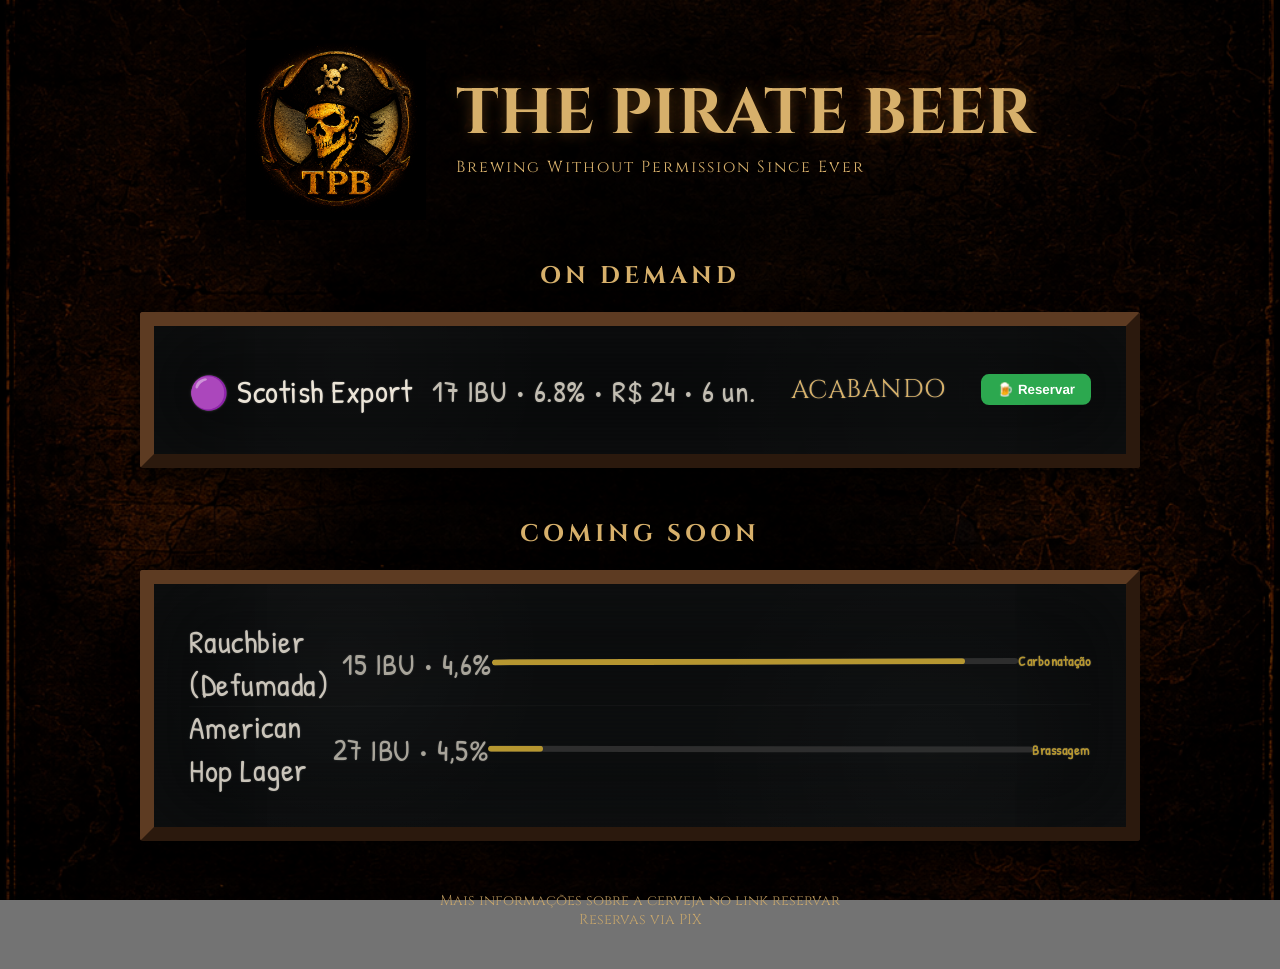
==== index.html @ d94f5968 "Primeiro commit - site The Pirate Beer" ====
<!DOCTYPE html>
<html lang="pt-BR">
<head>
<meta charset="UTF-8">
<meta name="viewport" content="width=device-width, initial-scale=1.0">
<title>The Pirate Beer</title>

<link rel="stylesheet" href="css/style.css">

</head>
<body>

<div class="overlay">

    <header class="hero">

        <div class="hero-content">

            <img src="img/tpb-logo.png" alt="TPB Logo" class="logo">

            <div>
                <h1>THE PIRATE BEER</h1>
                <p>Brewing Without Permission Since Ever</p>
            </div>

        </div>

    </header>

    <main>

        <section class="taproom">

            <h2>ON DEMAND</h2>

           
<section class="chalkboard">

    <div id="beer-list"></div>

</section>

        </section>


<section class="taproom">

    <h2>COMING SOON</h2>

    <section class="chalkboard">

        <div id="incoming-list"></div>

    </section>

</section>





    </main>

    <footer>
<!--
        <a href="https://wa.me/5555981163122"
   target="_blank"
   class="crew-btn">
            ORDER NOW
        </a>
-->
        <p>
            Mais informações sobre a cerveja no link reservar
            <br>Reservas via PIX
        </p>

    </footer>

</div>


<script src="js/cervejas.js"></script>
<script src="js/incoming.js"></script>

<script>
const lista = document.getElementById("beer-list");

cervejas.forEach((cerveja, indice) => {

let status = "";
let classeStatus = "";

if (cerveja.estoque > 10) {

    status = "DISPONÍVEL";
    classeStatus = "status-ok";

}
else if (cerveja.estoque > 0) {

    status = "ACABANDO";
    classeStatus = "status-low";

}
else {

    status = "ESGOTADA";
    classeStatus = "status-out";

}

lista.innerHTML += `
<div class="beer-line">

    <span class="beer-name">
        ${cerveja.nome}
    </span>

    <span class="beer-info">
        ${cerveja.ibu} IBU •
        ${cerveja.abv} •
        R$ ${cerveja.preco} •
        ${cerveja.estoque} un.
    </span>

    <span class="${classeStatus}">
        ${status}
    </span>

    ${
        cerveja.estoque > 0
        ? `<button class="reserve-btn" onclick="reservar(${indice})">
                🍺 Reservar
           </button>`
        : ""
    }

</div>
`;
});

const incomingLista = document.getElementById("incoming-list");

incoming.forEach(cerveja => {

incomingLista.innerHTML += `

<div class="beer-line incoming">

    <span class="beer-name">
        ${cerveja.nome}
    </span>

    <span class="beer-info">
        ${cerveja.ibu} IBU •
        ${cerveja.abv}
    </span>

    <div class="progress">

        <div
            class="progress-bar"
            style="width:${cerveja.progresso}%">
        </div>

    </div>

    <span class="status-coming">
        ${cerveja.previsao}
    </span>

</div>

`;

});





function reservar(indice){

    const cerveja = cervejas[indice];

    sessionStorage.setItem(
        "cervejaSelecionada",
        indice
    );

    window.location.href = "pedido.html";

}


</script>


</body>
</html>
---- css/style.css ----
@import url('https://fonts.googleapis.com/css2?family=Cinzel:wght@400;600;700&family=Patrick+Hand&display=swap');
@import url('https://fonts.googleapis.com/css2?family=Cinzel:wght@400;600;700&display=swap');

*{
    margin:0;
    padding:0;
    box-sizing:border-box;
}

body{

    font-family:'Cinzel', serif;

    background-image:url('../img/background.jpg');
    background-position:center;
    background-size:cover;
    background-attachment:fixed;

    color:#d7b06b;

    min-height:100vh;
}

.overlay{

    background:rgba(0,0,0,.55);

    min-height:100vh;

    padding:40px 20px;
}

.hero{

    max-width:1100px;
    margin:auto;
    margin-bottom:40px;
}

.hero-content{

    display:flex;
    align-items:center;
    justify-content:center;
    gap:30px;
}

.logo{

    width:180px;
    max-width:40vw;
}

.hero h1{

    font-size:4rem;
    line-height:1;
    text-shadow:0 0 15px rgba(255,160,50,.3);
}

.hero p{

    margin-top:10px;
    font-size:1rem;
    letter-spacing:2px;
}

.taproom{

    max-width:1100px;
    margin:auto;
}

.taproom h2{

    text-align:center;

    margin-bottom:20px;

    letter-spacing:4px;
}

table{

    width:100%;

    border-collapse:collapse;

    background:rgba(0,0,0,.45);

    border:2px solid #b97c28;

    box-shadow:
        0 0 30px rgba(255,140,0,.15);
}

th{

    background:rgba(185,124,40,.15);

    font-size:1rem;

    padding:15px;
}

td{

    height:52px;
}

th,
td{

    border:1px solid rgba(185,124,40,.35);

    padding:12px;
}

tbody tr:hover{

    background:rgba(255,180,50,.04);
}

footer{

    margin-top:50px;

    text-align:center;
}

.crew-btn{

    display:inline-block;

    padding:14px 32px;

    text-decoration:none;

    color:#d7b06b;

    border:2px solid #b97c28;

    transition:.25s;

    letter-spacing:2px;
}

.crew-btn:hover{

    background:rgba(185,124,40,.15);

    box-shadow:0 0 20px rgba(255,160,50,.2);
}

footer p{

    margin-top:15px;

    font-size:.9rem;

    opacity:.8;
}

@media(max-width:768px){

    .hero-content{

        flex-direction:column;
    }

    .logo{

        width:140px;
    }

    .hero h1{

        font-size:2.3rem;

        text-align:center;
    }

    .hero p{

        text-align:center;
    }

    table{

        font-size:.8rem;
    }

    th,
    td{

        padding:8px;
    }

}


.chalkboard{

    max-width:1000px;

    margin:auto;
    margin-top:20px;

    padding:35px;

    background:
        radial-gradient(circle at 20% 30%,
        rgba(255,255,255,.03) 0%,
        transparent 25%),

        radial-gradient(circle at 80% 70%,
        rgba(255,255,255,.025) 0%,
        transparent 30%),

        repeating-linear-gradient(
            0deg,
            rgba(255,255,255,.004) 0px,
            rgba(255,255,255,.004) 2px,
            transparent 2px,
            transparent 4px
        ),

        #0d0f10;

    border:14px solid #4b2f1b;

    border-top-color:#5d3b22;
    border-left-color:#5d3b22;

    border-right-color:#2b190d;
    border-bottom-color:#2b190d;

    border-radius:3px;

    box-shadow:
        inset 0 0 80px rgba(255,255,255,.03),
        inset 0 0 200px rgba(0,0,0,.7),
        0 8px 25px rgba(0,0,0,.8);

    position:relative;
}



.beer-line{

    min-height:58px;

    display:flex;

    justify-content:space-between;

    align-items:center;

    font-family:'Patrick Hand', cursive;

    color:#ece5d8;

    font-size:2rem;

    letter-spacing:.5px;

    text-shadow:
        0 0 2px rgba(255,255,255,.25),
        0 0 6px rgba(255,255,255,.05);

    border-bottom:
        1px solid rgba(255,255,255,.04);
}

.beer-line:nth-child(odd){
    transform:rotate(-0.15deg);
}

.beer-line:nth-child(even){
    transform:rotate(0.08deg);
}

.beer-name{
    font-weight:normal;
}

.beer-info{

    color:#d8d2c5;

    font-size:.95em;

    opacity:.9;
}



.beer-line:last-child{

    border-bottom:none;
}

.beer-name{

    transform:rotate(-0.2deg);
}

.beer-info{

    opacity:.9;

    white-space:nowrap;

    transform:rotate(0.15deg);
}

.empty{

    color:transparent;
}

.empty::after{

    content:"";

    width:100%;

    border-bottom:1px dashed rgba(255,255,255,.08);
}

@media(max-width:768px){

    .beer-line{

        flex-direction:column;

        align-items:flex-start;

        gap:4px;

        font-size:1.5rem;

        padding:8px 0;
    }

    .beer-info{

        font-size:1rem;
    }

}

.status-ok{

    color:#8fd18f;

    font-size:0.8em;

    margin-left:15px;

    font-family:'Cinzel', serif;
}

.status-low{

    color:#d8b26a;

    font-size:0.8em;

    margin-left:15px;

    font-family:'Cinzel', serif;
}

.status-out{

    color:#c96a6a;

    font-size:0.8em;

    margin-left:15px;

    font-family:'Cinzel', serif;
}


.reserve-btn{
    margin-left:15px;
    padding:8px 16px;
    border:none;
    border-radius:8px;
    background:#2ca84f;
    color:#fff;
    cursor:pointer;
    font-weight:bold;
    transition:.2s;
}

.reserve-btn:hover{
    background:#22863d;
}


.incoming{
    opacity:.85;
}

.progress{
    width:100%;
    height:6px;
    background:#333;
    border-radius:20px;
    overflow:hidden;
    margin:8px 0;
}

.progress-bar{
    height:100%;
    background:#d4af37;
    border-radius:20px;
}

.status-coming{
    color:#d4af37;
    font-size:.85rem;
    font-weight:bold;
}

.taproom + .taproom {
    margin-top: 50px;
}
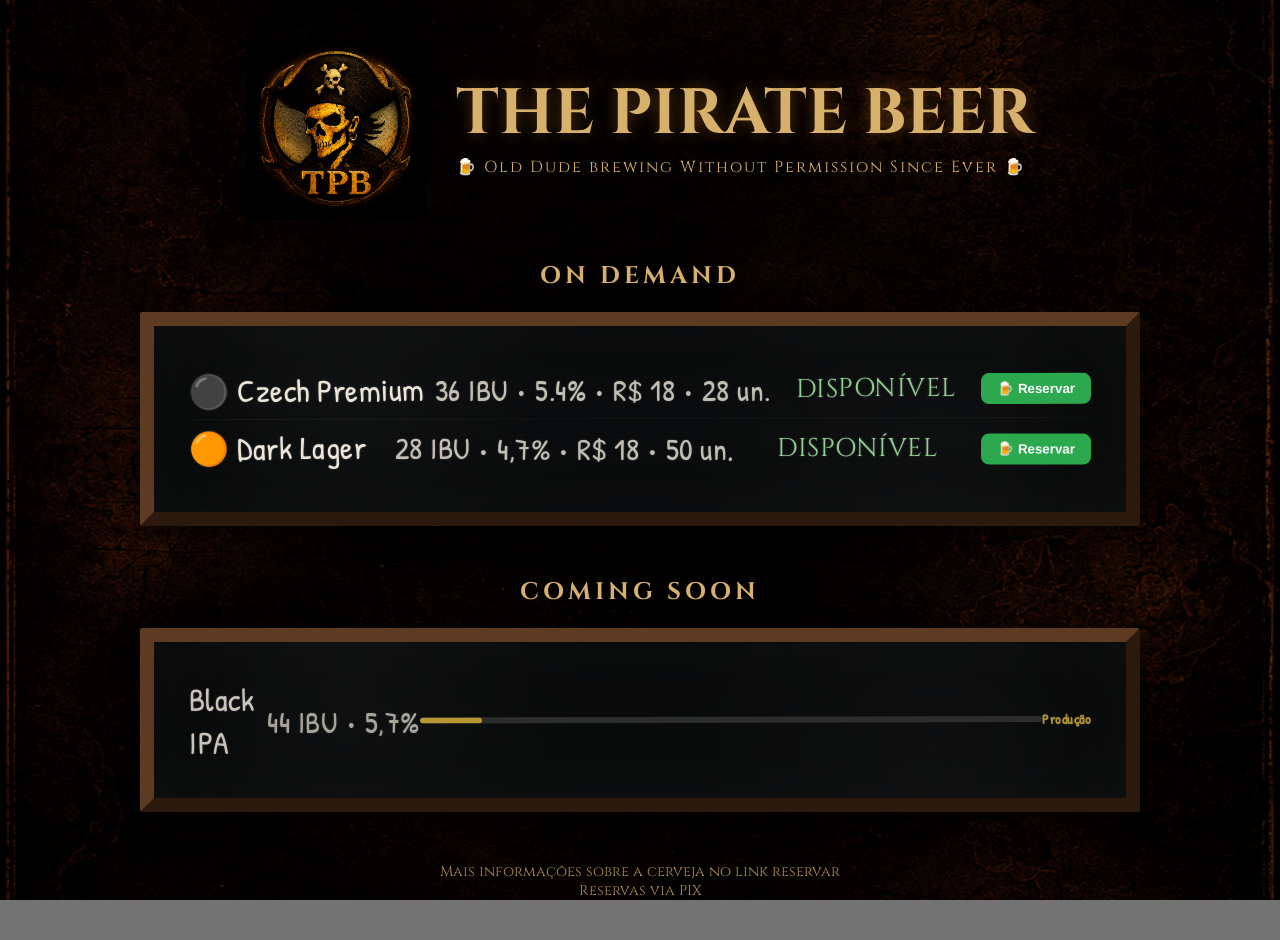
==== commit 069c5e41: "carry oooooonnnnnn" ====
--- a/index.html
+++ b/index.html
@@ -20,7 +20,7 @@
 
             <div>
                 <h1>THE PIRATE BEER</h1>
-                <p>Brewing Without Permission Since Ever</p>
+                <p>🍺 Old Dude brewing Without Permission Since Ever 🍺</p>
             </div>
 
         </div>
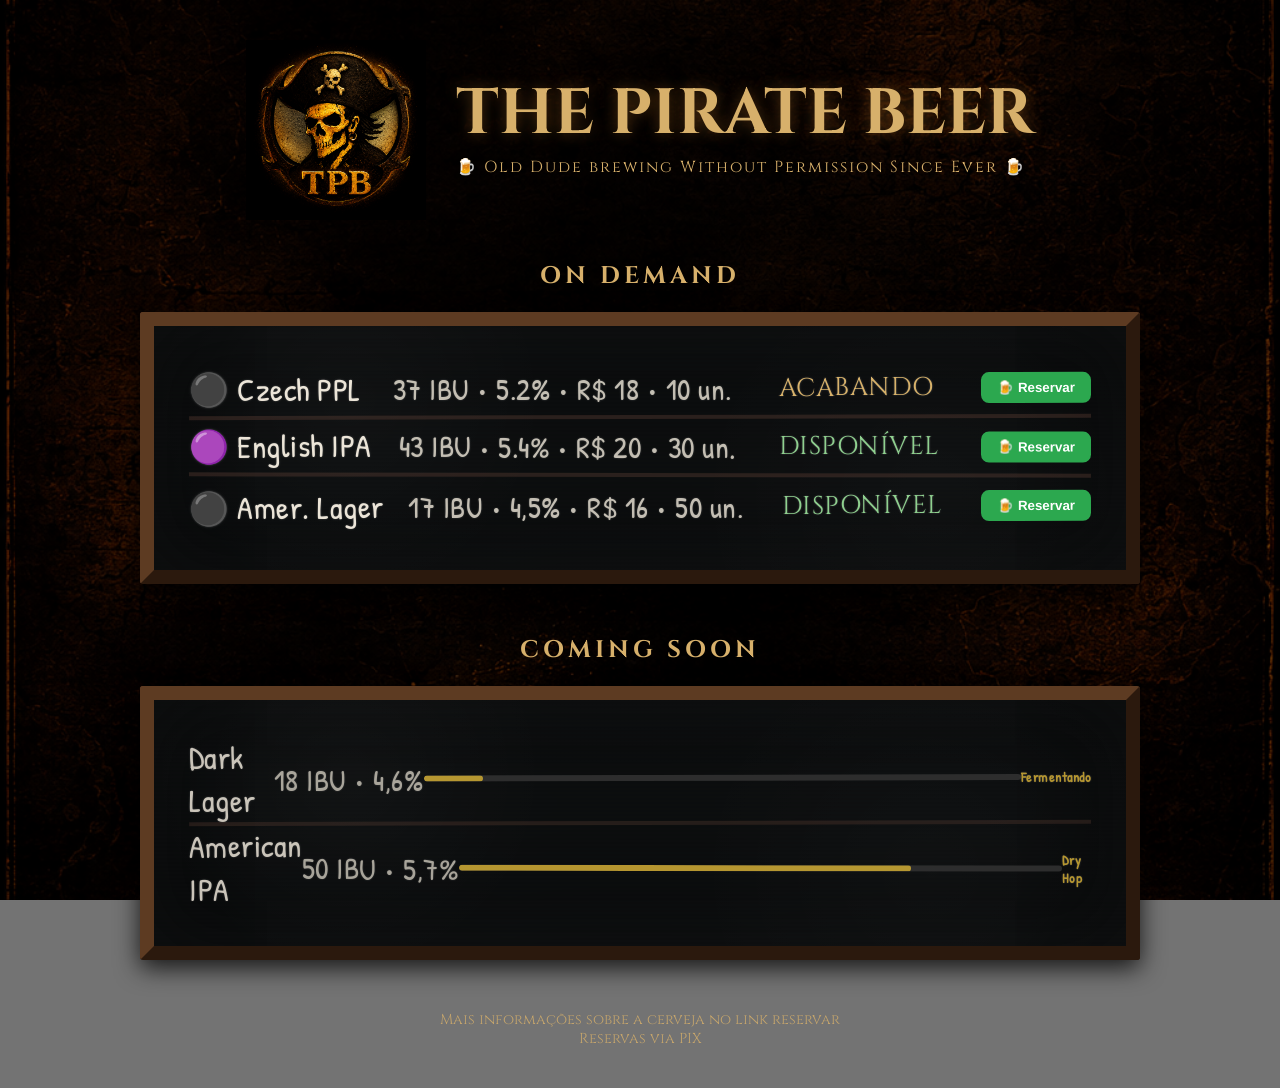
==== commit 424d2064: "a" ====
--- a/index.html
+++ b/index.html
@@ -153,7 +153,7 @@
 
     <span class="beer-info">
         ${cerveja.ibu} IBU •
-        ${cerveja.abv}
+        ${cerveja.abv}%
     </span>
 
     <div class="progress">
--- a/css/style.css
+++ b/css/style.css
@@ -270,7 +270,7 @@
         0 0 6px rgba(255,255,255,.05);
 
     border-bottom:
-        1px solid rgba(255,255,255,.04);
+        4px solid rgba(138, 90, 75, 0.247);
 }
 
 .beer-line:nth-child(odd){
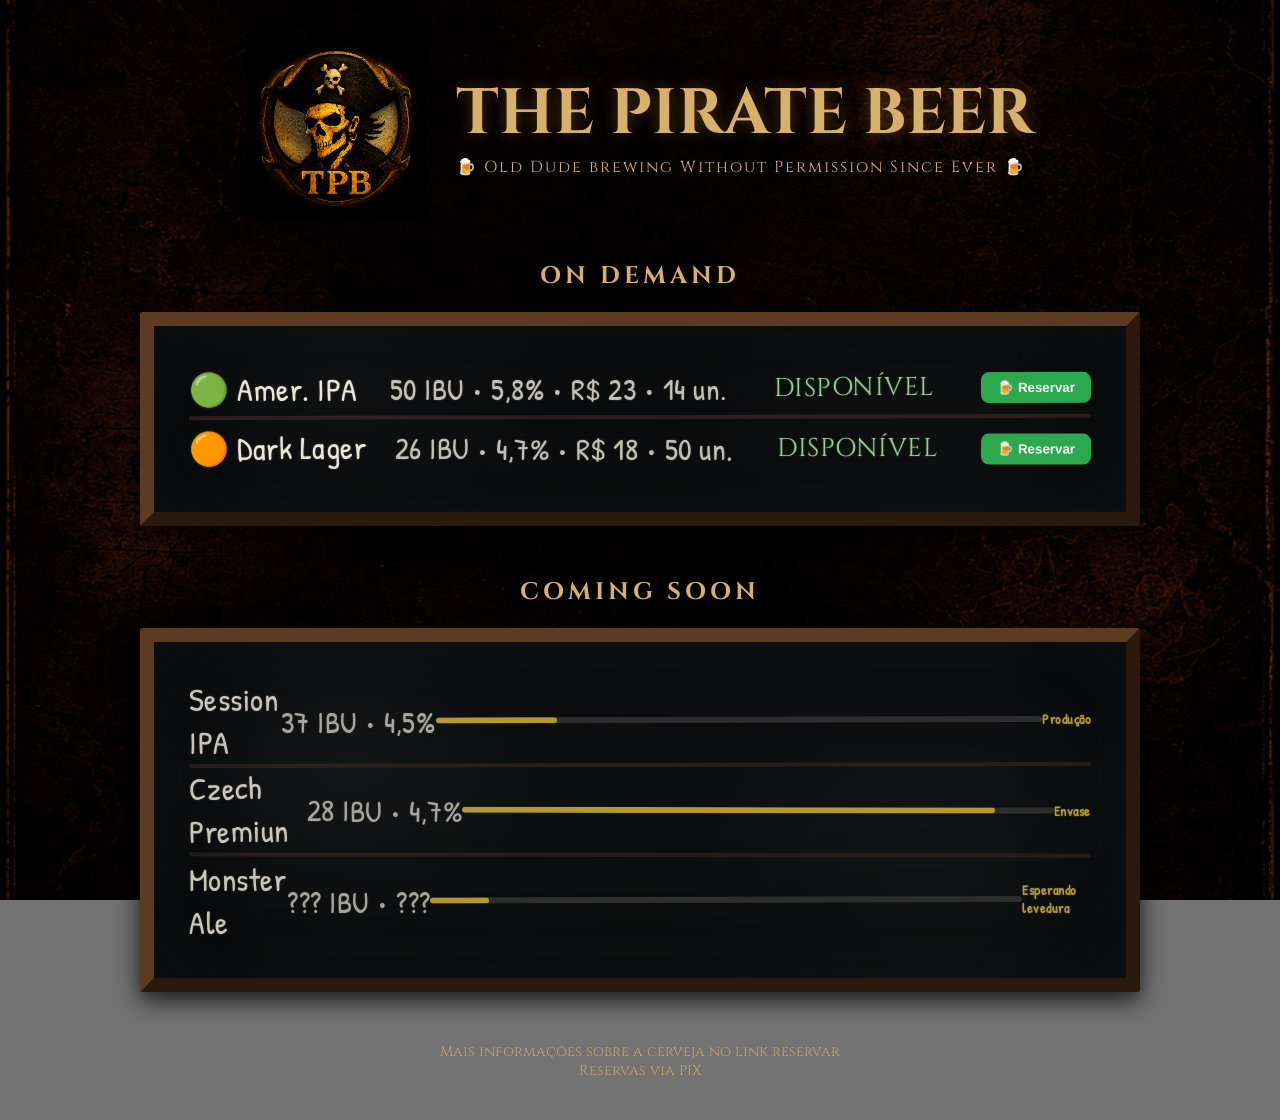
==== commit 3207a23e: "sexta 13" ====
--- a/index.html
+++ b/index.html
@@ -153,7 +153,7 @@
 
     <span class="beer-info">
         ${cerveja.ibu} IBU •
-        ${cerveja.abv}%
+        ${cerveja.abv}
     </span>
 
     <div class="progress">
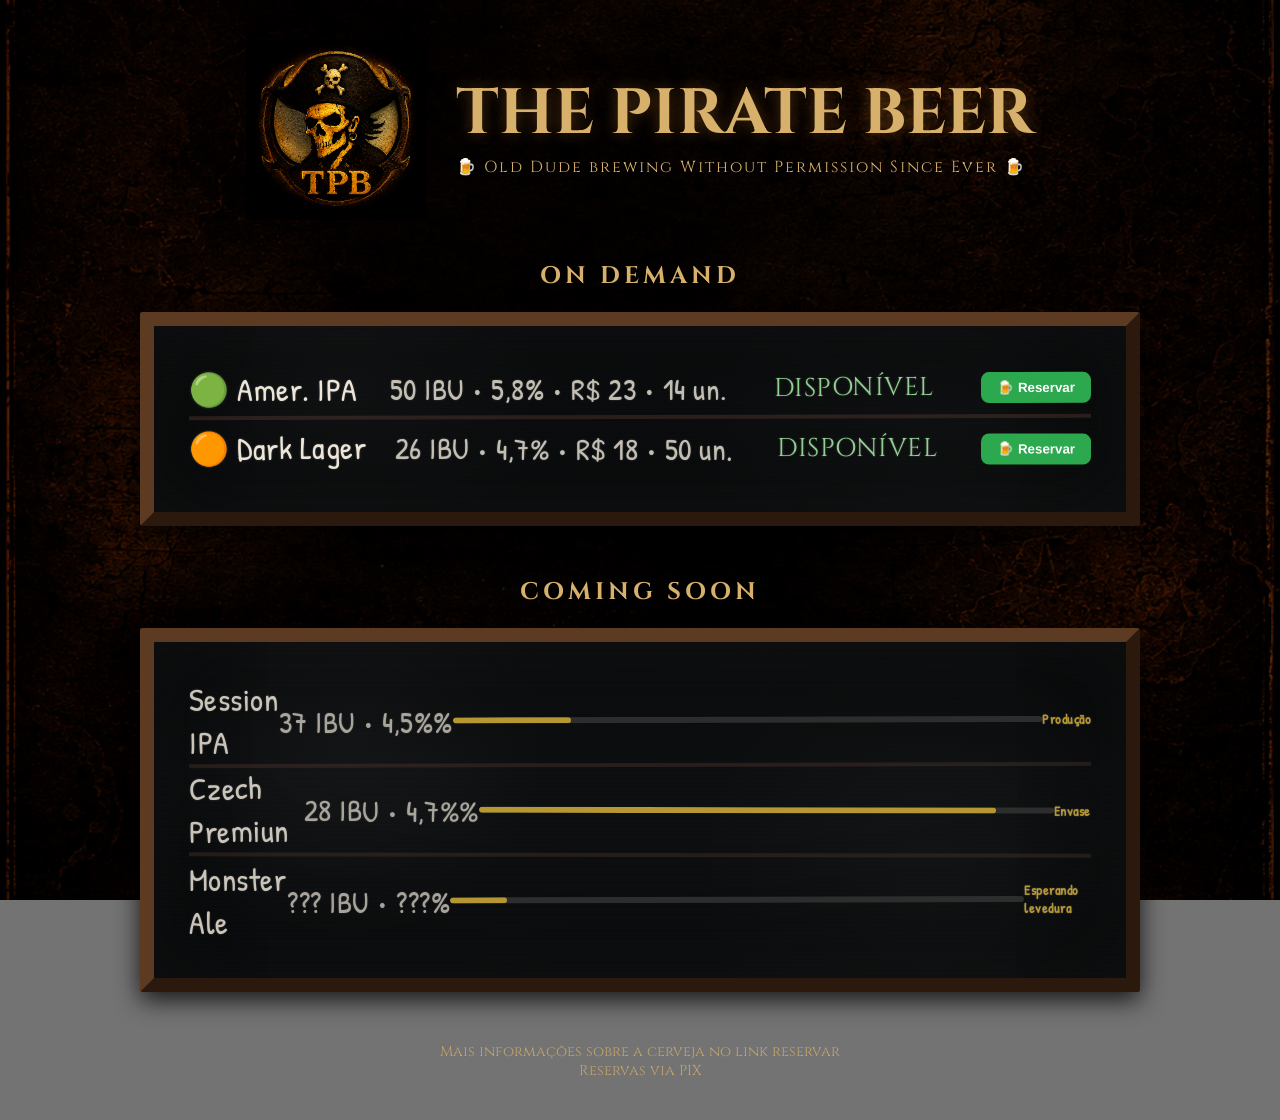
==== commit 5a9180eb: "16.11.2026" ====
--- a/index.html
+++ b/index.html
@@ -153,7 +153,7 @@
 
     <span class="beer-info">
         ${cerveja.ibu} IBU •
-        ${cerveja.abv}
+        ${cerveja.abv}%
     </span>
 
     <div class="progress">
